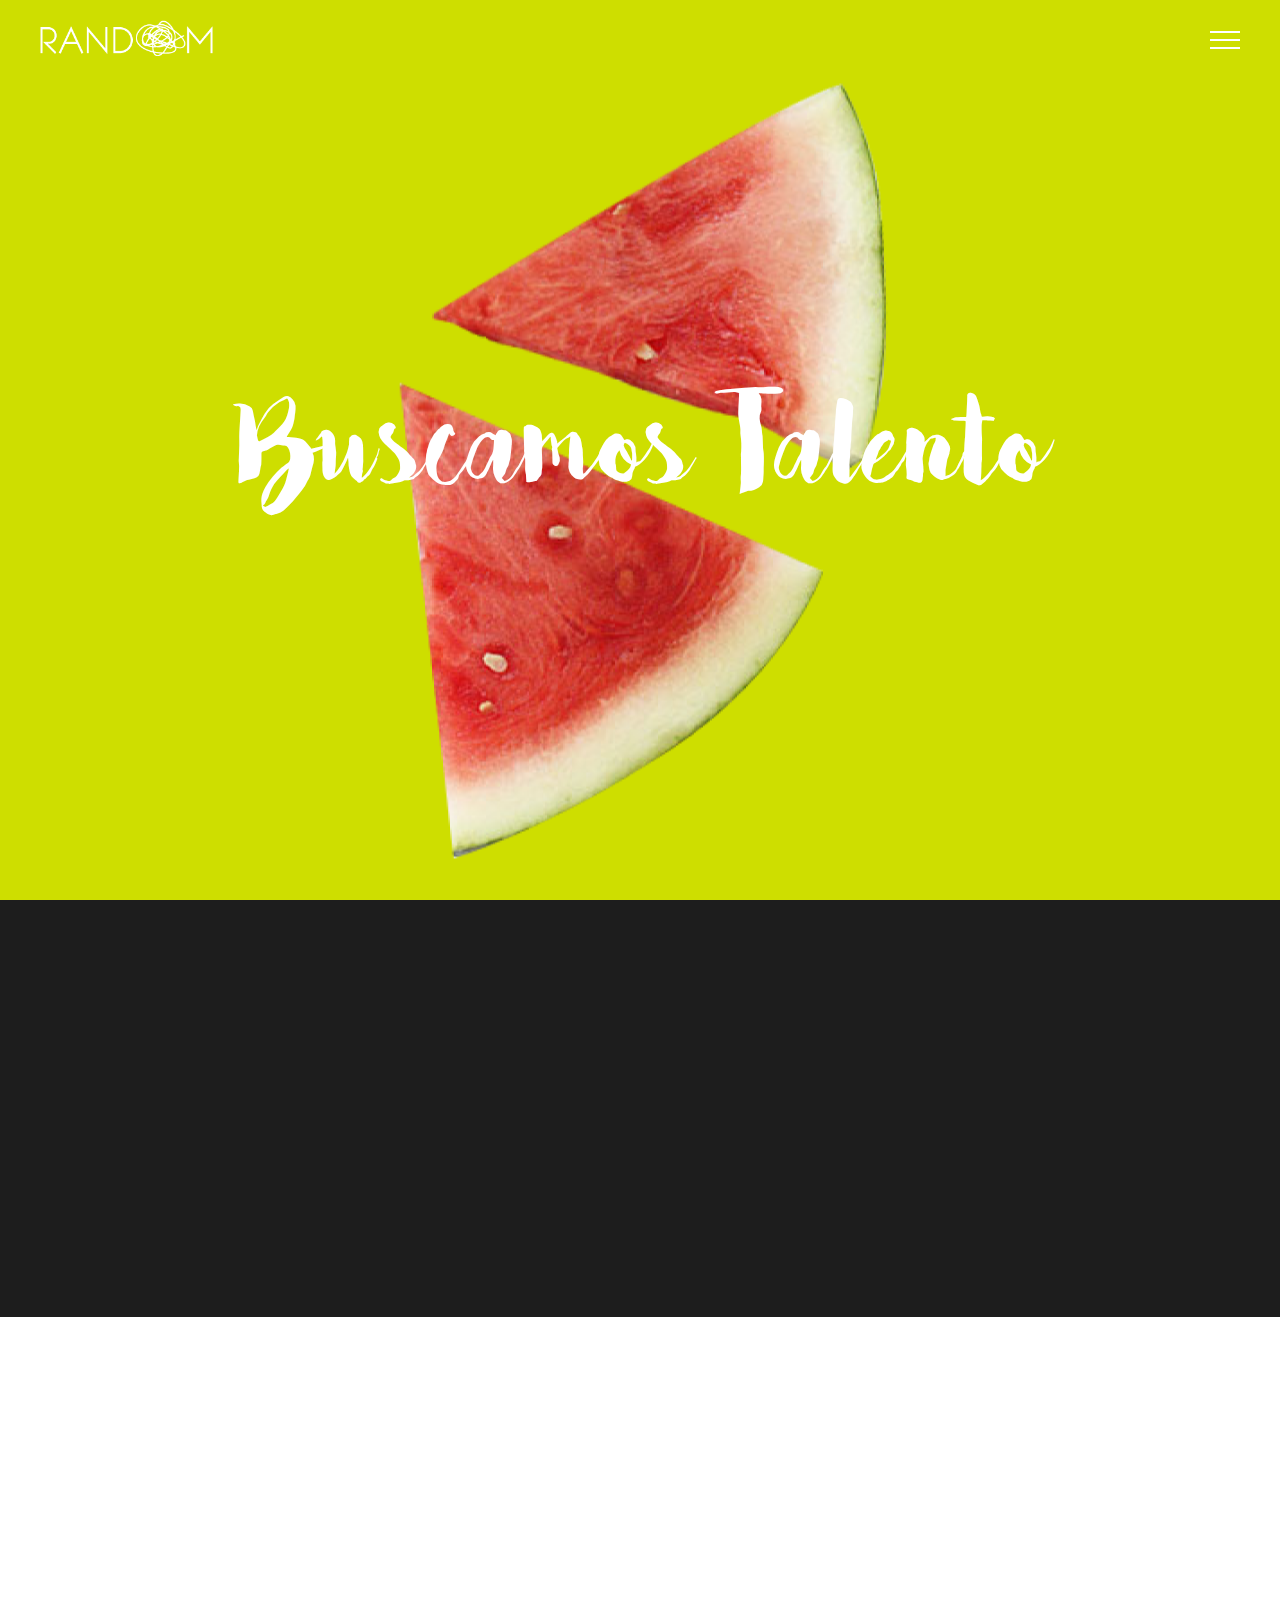
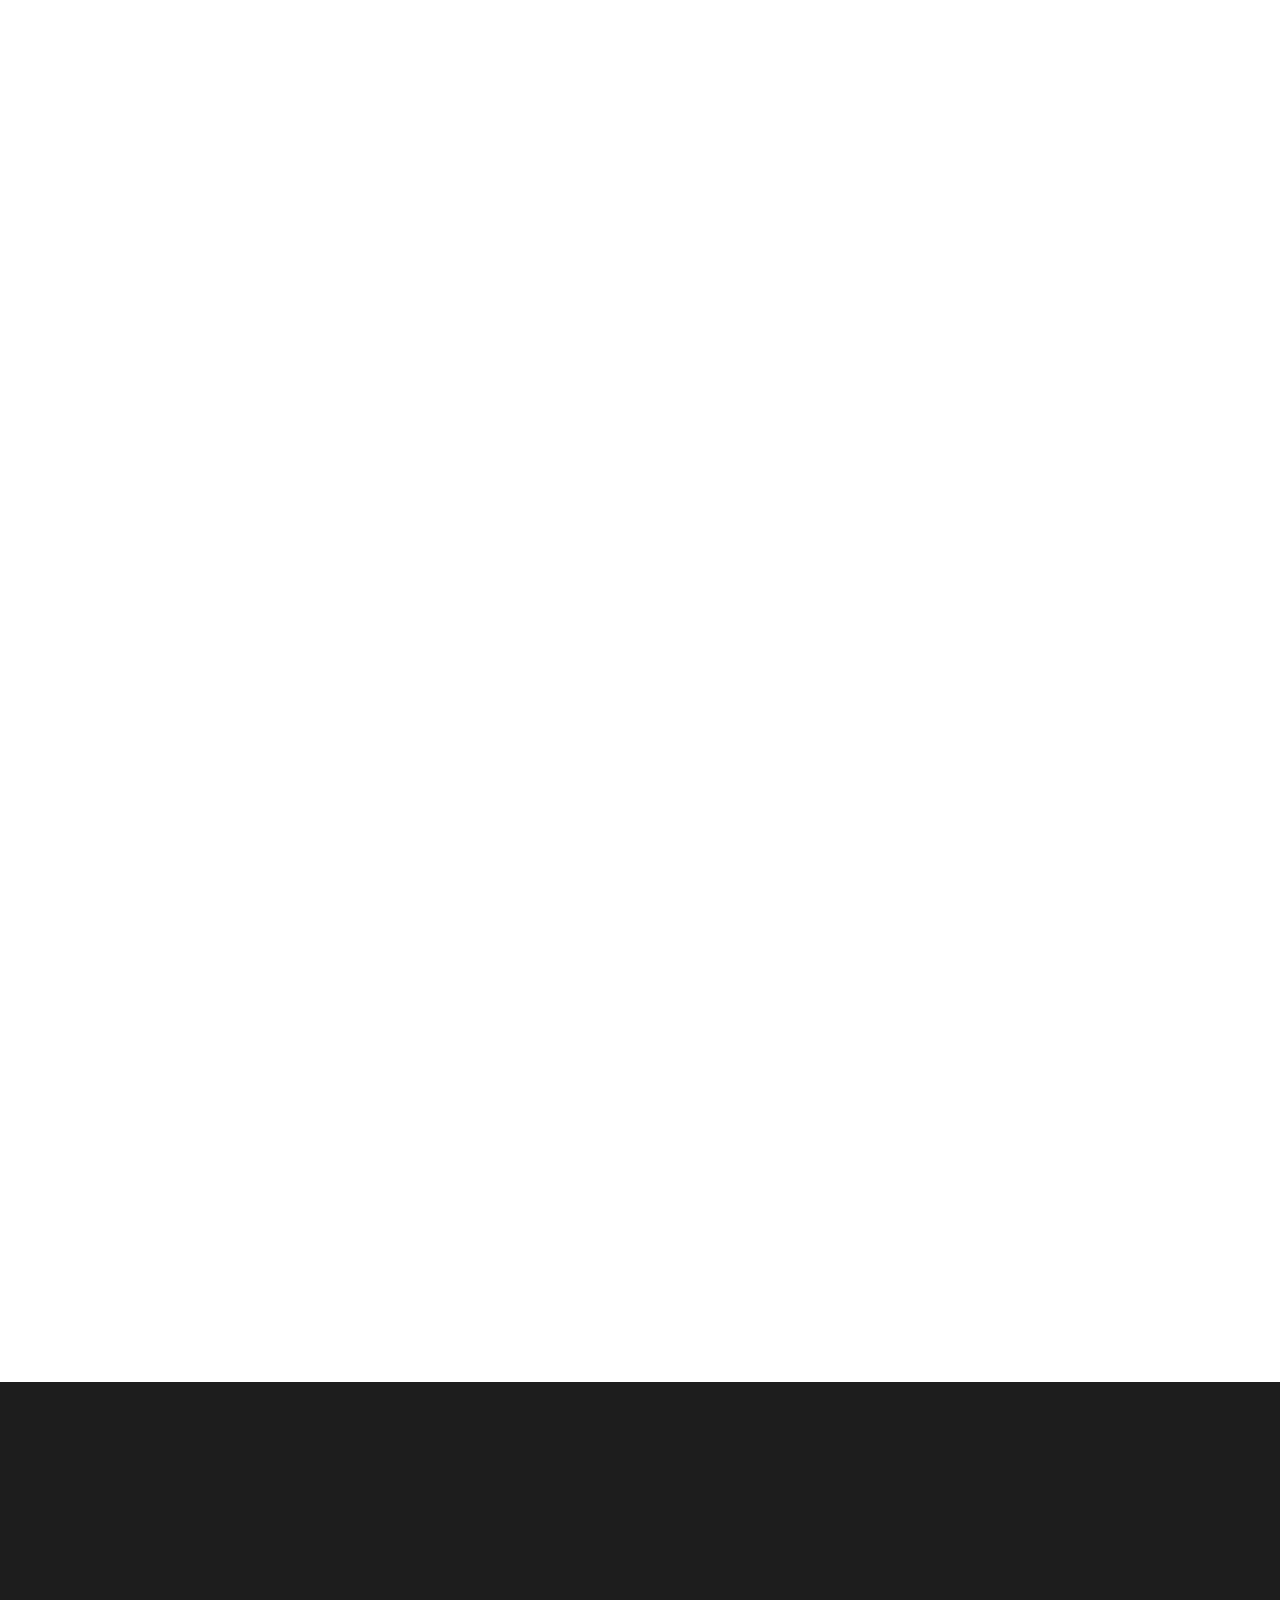
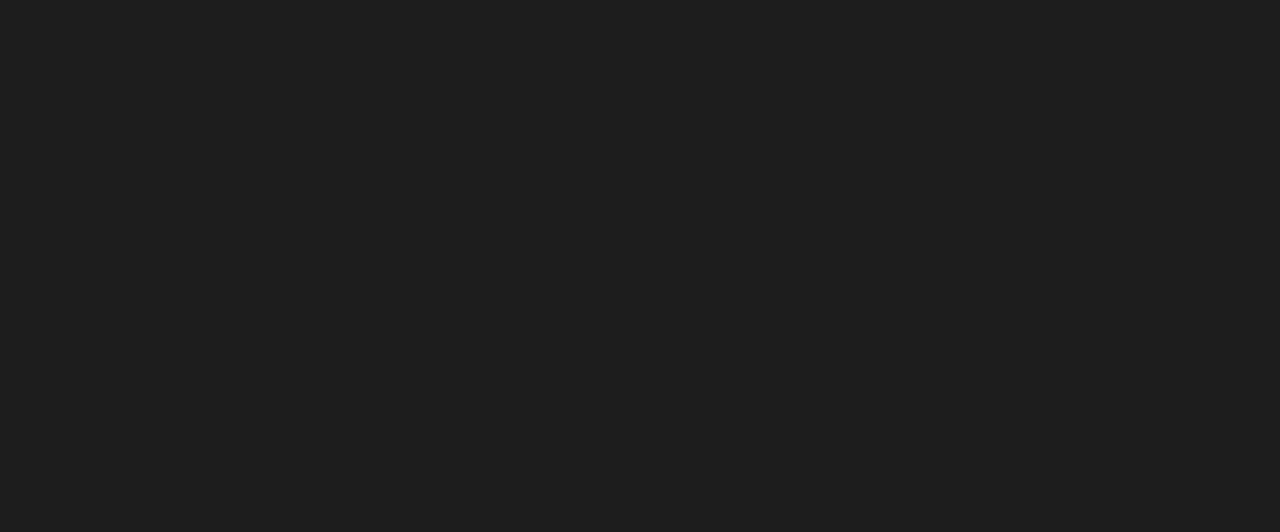
==== buscamos-talento.html @ 231b16b6 "Proyecto base" ====
<!DOCTYPE html>
<html lang="es">
<head>
<meta charset="utf-8">
<meta http-equiv="X-UA-Compatible" content="IE=edge">
<meta name="viewport" content="width=device-width, initial-scale=1">
<title>Random | Agencia de Mkt Digital</title>
<meta name="author" content="Themezinho">
<meta name="description" content="Agencia de marketing digital en Guadalajara">
<meta name="keywords" content="random, agencia, marketing, html, template, carousel, theme, agency, html5">

<!-- SOCIAL MEDIA META -->
<meta property="og:description" content="Agencia de marketing digital en Guadalajara">
<meta property="og:image" content="http://www.sitiorandom.com/">
<meta property="og:site_name" content="RANDOM">
<meta property="og:title" content="RANDOM">
<meta property="og:type" content="website">
<meta property="og:url" content="http://www.sitiorandom.com/">

<!-- FAVICON FILES -->
<link href="ico/apple-touch-icon-144-precomposed.png" rel="apple-touch-icon-precomposed" sizes="144x144">
<link href="ico/apple-touch-icon-114-precomposed.png" rel="apple-touch-icon-precomposed" sizes="114x114">
<link href="ico/apple-touch-icon-72-precomposed.png" rel="apple-touch-icon-precomposed" sizes="72x72">
<link href="ico/apple-touch-icon-57-precomposed.png" rel="apple-touch-icon-precomposed">
<link href="ico/favicon.png" rel="shortcut icon">

<!-- CSS FILES -->
<link href="css/main.css" rel="stylesheet">

<!-- HTML5 shim and Respond.js for IE8 support of HTML5 elements and media queries -->
<!-- WARNING: Respond.js doesn't work if you view the page via file:// -->
<!--[if lt IE 9]>
      <script src="https://oss.maxcdn.com/html5shiv/3.7.2/html5shiv.min.js"></script>
      <script src="https://oss.maxcdn.com/respond/1.4.2/respond.min.js"></script>
    <![endif]-->
</head>
<body>
<div class="loading">
  <div class="loader">
    <h2 class="loading-text cd-headline clip is-full-width"> <span class="cd-words-wrapper"> <b class="is-visible">Espera</b> <b>Creando cosas increíbles...</b></span> </h2>
    
    <div class="loading-image"><img src="images/loading.gif" alt="Image"></div>
  </div>
  <!-- end loader --> 
</div>
<!-- end loading -->
<div class="transition-overlay"></div>
<!-- end transition-overlay -->
<div class="navigation" role="navigation">
  <!-- end video-bg -->
  <div class="table">
    <div class="inner">
      <nav>
        <ul>
          <li><a href="index.html">HOME</a></li>
          <li class="dropdown"> <a href="#" class="dropdown-toggle" data-toggle="dropdown" role="button" aria-haspopup="true" aria-expanded="false">SERVICIOS</a>
            <ul class="dropdown-menu" style="left: 15%">
              <li><a href="branding.html" class="transition">Branding</a></li>
              <li><a href="diseño.html" class="transition">Diseño</a></li>
              <li><a href="#" class="transition">Posicionamiento Web</a></li>
              <li><a href="#" class="transition">Social Media</a></li>
              <li><a href="#" class="transition">Fotografía</a></li>
              <li><a href="#" class="transition">Programación</a></li>
            </ul>
          </li>
          
          <li class="dropdown"><a href="#" class="dropdown-toggle" data-toggle="dropdown" role="button" aria-haspopup="true" aria-expanded="false">CONTACTO</a>
             <ul class="dropdown-menu" style="left: 35%;">
              <li><a href="#" class="transition">Trabaja con nosotros</a></li>
              <li><a href="#" class="transition">Cotiza</a></li>
            </ul>
          </li>
         
        </ul>
      </nav>
      <span class="copyright">© 2015 Random | Agencia de mkt Digital</span> </div>
    <!-- end inner --> 
  </div>
  <!-- end table --> 
</div>
<nav class="navbar navbar-default" role="navigation">
  <div class="container">
    <div class="row">
      <div class="col-xs-12"> <a href="#"><img src="images/random-logo.png" alt="Image" class="logo"></a>
        <div class="hamburger-menu"> <span></span> <span></span> <span></span> <span></span> </div>
      </div>
      <!-- end col-12 --> 
    </div>
    <!-- end row --> 
  </div>
  <!-- end container --> 
</nav>
<!-- end navbar -->
<section class="int-header buscamos-talento">
  <div class="table">
    <div class="inner">
      <div class="container">
        <h3>Buscamos Talento</h3>
      <!-- end container --> 
    </div>
    <!-- end inner --> 
  </div>
  <!-- end table --> 
</section>
<!-- end int-header -->
<main>
  <section class="showcase">
    <div class="header">
      <div class="container">
        <div class="row">
          <div class="col-xs-12">
            <div class="wow fadeInUp row" data-wow-delay="0.5s">
              <div class="col-md-3">
                <p class="title-talento">
                  te estamos<br>
                  buscando
                </p>
              </div>
              <div class="col-md-9">
                <p class="info-talento">
                  Buscamos gente talentosa y que le apasione su trabajo.
                </p>
                <p class="info-talento">
                  ¿Qué tipo de vacantes tenemos constantemente? Diseño gráfico, mercadotecnia, community manager, fotografía, conocimiento en adwords, programación web, y otros temas relacionados con los servicios que ofrecemos...
                </p>

                <p class="info-talento">
                  ¡Si eres joven, talentoso y apasionado por tu trabajo, te estamos buscando!
                  Envía tu CV a talento@sitiorandom.com
                </p>
              </div>
            </div>
           </div>
          <!-- end col-12 --> 
        </div>
        <!-- end row --> 
      </div>
      <!-- end container --> 
    </div>
    <!-- end header -->
    <div class="portfolio">
      <div class="container">
        <div class="row">
          <div class="col-xs-12">
            <ul class="portfolio-masonry">
              <li class="half wow fadeInUp" data-wow-delay="0.05s">
                <figure><img src="images/branding/estro.jpg" alt="Image"><a href="images/branding/santa-helena.jpg" class="swipebox" title="Santa Helena">
                  <figcaption class="bg-color-black">
                    <div class="table">
                      <div class="inner"> Santa<br/>Helena </div>
                    </div>
                  </figcaption>
                  </a> </figure>
              </li>
              <li class="half wow fadeInUp" data-wow-delay="0.10s">
                <figure><img src="images/branding/estro.jpg" alt="Image"> <a href="images/branding/estro.jpg" class="swipebox" title="Santa Helena">
                  <figcaption class="bg-color-black">
                    <div class="table">
                      <div class="inner">ESTRO</div>
                    </div>
                  </figcaption>
                  </a> </figure>
              </li>
              <li class="half wow fadeInUp" data-wow-delay="0.15s">
                <figure> <img src="images/branding/ara.jpg" alt="Image"> <a href="images/branding/ara.jpg" class="swipebox" title="Santa Helena">
                  <figcaption class="bg-color-black">
                    <div class="table">
                      <div class="inner"> ARA</div>
                    </div>
                  </figcaption>
                  </a> </figure>
              </li>
              <li class="half wow fadeInUp" data-wow-delay="0.05s">
                <figure> <img src="images/branding/kanti.jpg" alt="Image"> <a href="images/branding/kanti.jpg" class="swipebox" title="KANTI">
                  <figcaption class="bg-color-black">
                    <div class="table">
                      <div class="inner"> KANTI</div>
                    </div>
                  </figcaption>
                  </a> </figure>
              </li>
            </ul>
          </div>
          <!-- end col-12 --> 
        </div>
        <!-- end row --> 
      </div>
      <!-- end container --> 
    </div>
    <!-- end portfolio --> 
  </section>
  <!-- end showcase --> 
  <section class="contact-form buscamos-talento">
    <div class="container">
      <div class="row">
      <div class="col-xs-12">
          <div class="title-box">
            <h2 class="wow fadeInUp" data-wow-delay="0.05s">Trabaja con nosotros.</h2>
          </div>
          <!-- end title-box --> 
        </div>
        <!-- end col-12 -->
        <div class="col-xs-12 wow fadeInUp" data-wow-delay="0.15s">
          <form id="buscamos-talento" name="buscamos-talento" method="post">
            <div class="form-group">
              <label>¿EN QUÉ ÁREA TE GUSTARÍA TRABAJAR?</label>
              <select class="form-control" id="area" name="area">
                <option value="Diseño Gráfico">Diseño Gráfico</option>
                <option value="Programación">Programación</option>
                <option value="Agente de Cuentas">Agente de Cuentas</option>
                <option value="Community Manager">Community Manager</option>
              </select>
            </div>
            <div class="form-group">
              <label>¿PRACTICANTE O TIEMPO COMPLETO?</label>
               <input type="text" name="tiempo" id="timepo" required>
            </div>
            <!-- end form-group -->
            <div class="form-group">
              <label>NOMBRE</label>
               <input type="text" name="nombre" id="nombre" required>
            </div>
            <!-- end form-group -->
            <div class="form-group">
              <label>CORREO</label>
               <input type="text" name="email" id="email" required>
            </div>
            <!-- end form-group -->
            <div class="form-group">
              <label>TELÉFONO</label>
              <input type="text" name="numero" id="numero" required>
            </div>
            <!-- end form-group -->
            <div class="form-group">
              <button id="submit" type="submit" name="submit">SEND NOW</button>
            </div>
            <!-- end form-group -->
          </form>
          <div id="success" class="alert alert-success" role="alert">
          <p>Tu mensaje ha sido enviado con éxito! Te contactaremos tan rápido como podamos.</p>
        </div>
        <!-- end success -->
        <div id="error" class="alert alert-danger" role="alert">
          <p>Algo salió mal, intenta refrescar la página y llena el formulario de nuevo.</p>
        </div>
        <!-- end error -->
        </div>
        <!-- end col-12 --> 
      </div>
      <!-- end row --> 
    </div>
    <!-- end container --> 
  </section>
  <!-- end contact-form  --> 
</main>
<div class="footer-space"></div>
<footer>
  <div class="container">
    <div class="row">
      <div class="col-xs-12 text-center">
        <h3>WE ARE A DIGITAL AGENCY</h3>
        <div class="instafeed" id="instafeed"></div>
        <div class="social-footer">
          <!-- <img src="images/sub-footer.png" style="visibility: hidden;"> -->
          <div class="row">
            <div class="col-md-3" style="padding: 4em;padding-left: 10em;">
              <p class="social-info">
                Contáctanos<br>
                <span>T. 3280 2893</span><br>
                <span>
                  <a href="#" targe="_blank"><img src="images/social-facebook.png" alt="social"></a>
                  <a href="#" targe="_blank"><img src="images/social-instagram.png" alt="social"></a> 
                  <a href="#" targe="_blank"><img src="images/social-betheme.png" alt="social"></a>
                </span>
              </p>
            </div>

            <div class="col-md-3" style="padding: 4em;">
              <p class="social-info">
                Suscripción<br>
                <input type="email" name="email" placeholder="E-mail"><br>
                <input type="submit" value="Suscribirse">
              </p>
            </div>
          </div>
        </div>

        <div class="sub-footer">
          <div class="col-md-5" style="padding-left: 100px;">
            <div>
              <span class="copyright">Buscamos talento:</span> <a href="#" target="_blank">Diseñador gráfico</a> / <a href="#" target="_blank">Community Manager</a> / <a href="#" target="_blank">Programador</a>
            </div>
          </div>

          <div class="col-md-2 col-md-offset-5">
              <a href="#" target="_blank">Politicas y aviso de Publividad</a>
          </div>
        </div>
        
      </div>
      <!-- end col-12 -->
    </div>
    <!-- end row --> 
  </div>
  <!-- end container --> 
</footer>
<!-- end footer --> 

<!-- JS FILES --> 
<script src="js/jquery.min.js"></script> 
<script type="text/javascript">
(function($) {
	$(window).load(function(){
		$(".loading .loading-image").addClass("dissappear");
		$(".loading .loading-text").addClass("dissappear");
		$(".int-header").addClass("goes-up");
		$(".navbar-default").addClass("show");
		$('.loading').delay(1000).addClass("fade-out");	
	});
})(jQuery)
</script> 
<script src="js/bootstrap.min.js"></script> 
<script src="js/jquery.form.js"></script> 
<script src="js/jquery.validate.min.js"></script> 
<script src="js/buscamos-talento-form.js"></script> 
<script src="js/waypoints.min.js"></script> 
<script src="js/jquery.counterup.min.js"></script> 
<script src="js/jquery.textrotater.js"></script> 
<script src="js/jquery.stellar.js"></script> 
<script src="js/jquery.vopacity.js"></script> 
<script src="js/wow.js"></script> 
<script src="js/masonry.min.js"></script> 
<script src="js/jquery.swipebox.js"></script> 
<script src='js/jquery.themepunch.tools.min.js' type='text/javascript' ></script> 
<script src='js/jquery.themepunch.revolution.min.js' type='text/javascript' ></script> 
<script src='js/settings.js' type='text/javascript' ></script> 
<script src="js/instafeed.min.js" type="text/javascript"></script>
<script src="js/scripts.js" type="text/javascript"></script>
<script src="js/custom.js" type="text/javascript"></script>
</body>
</html>
---- css/main.css ----
@import url("animate.css");
@import url("fpslineicons.css");
@import url("settings.css");
@import url("swipebox.css");
@import url("text-rotater.css");
@import url("bootstrap.css");
@import url("bootstrap.min.css");
@import url("style.css");
@import url("custom.css");
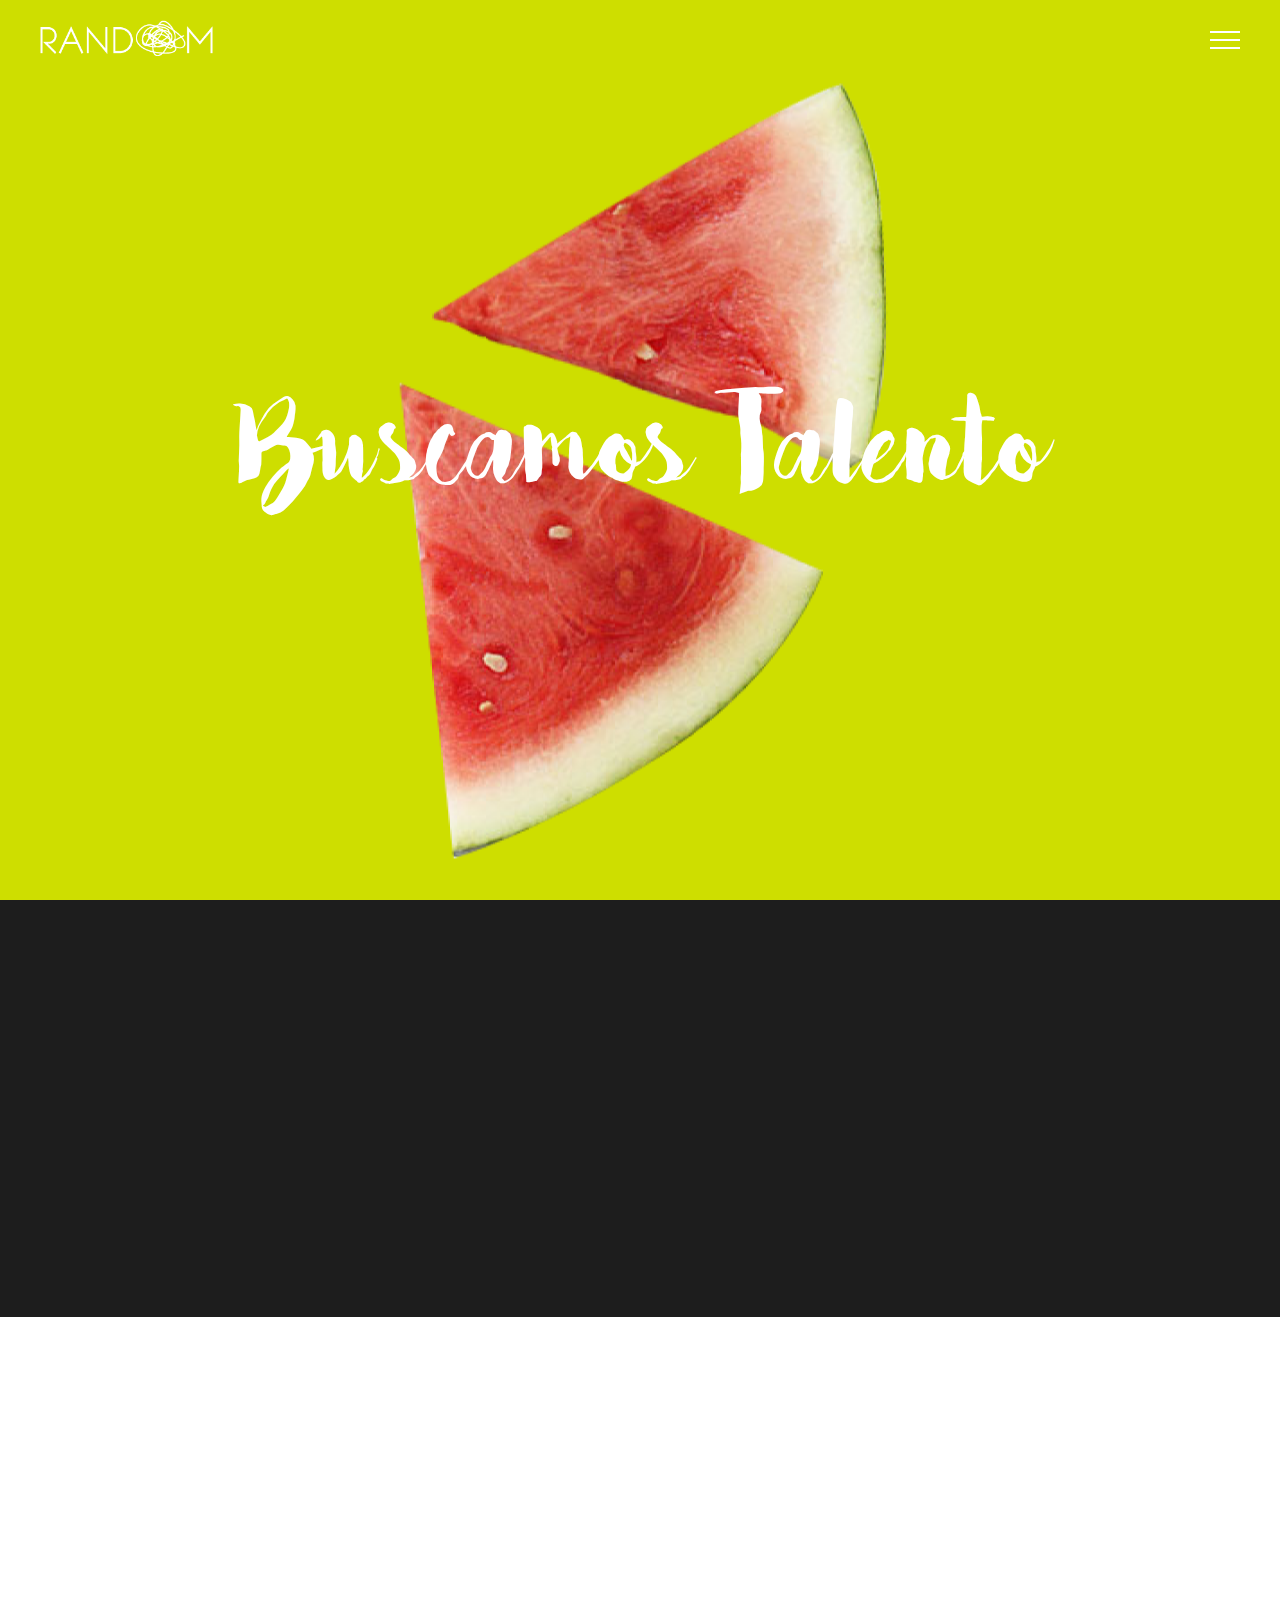
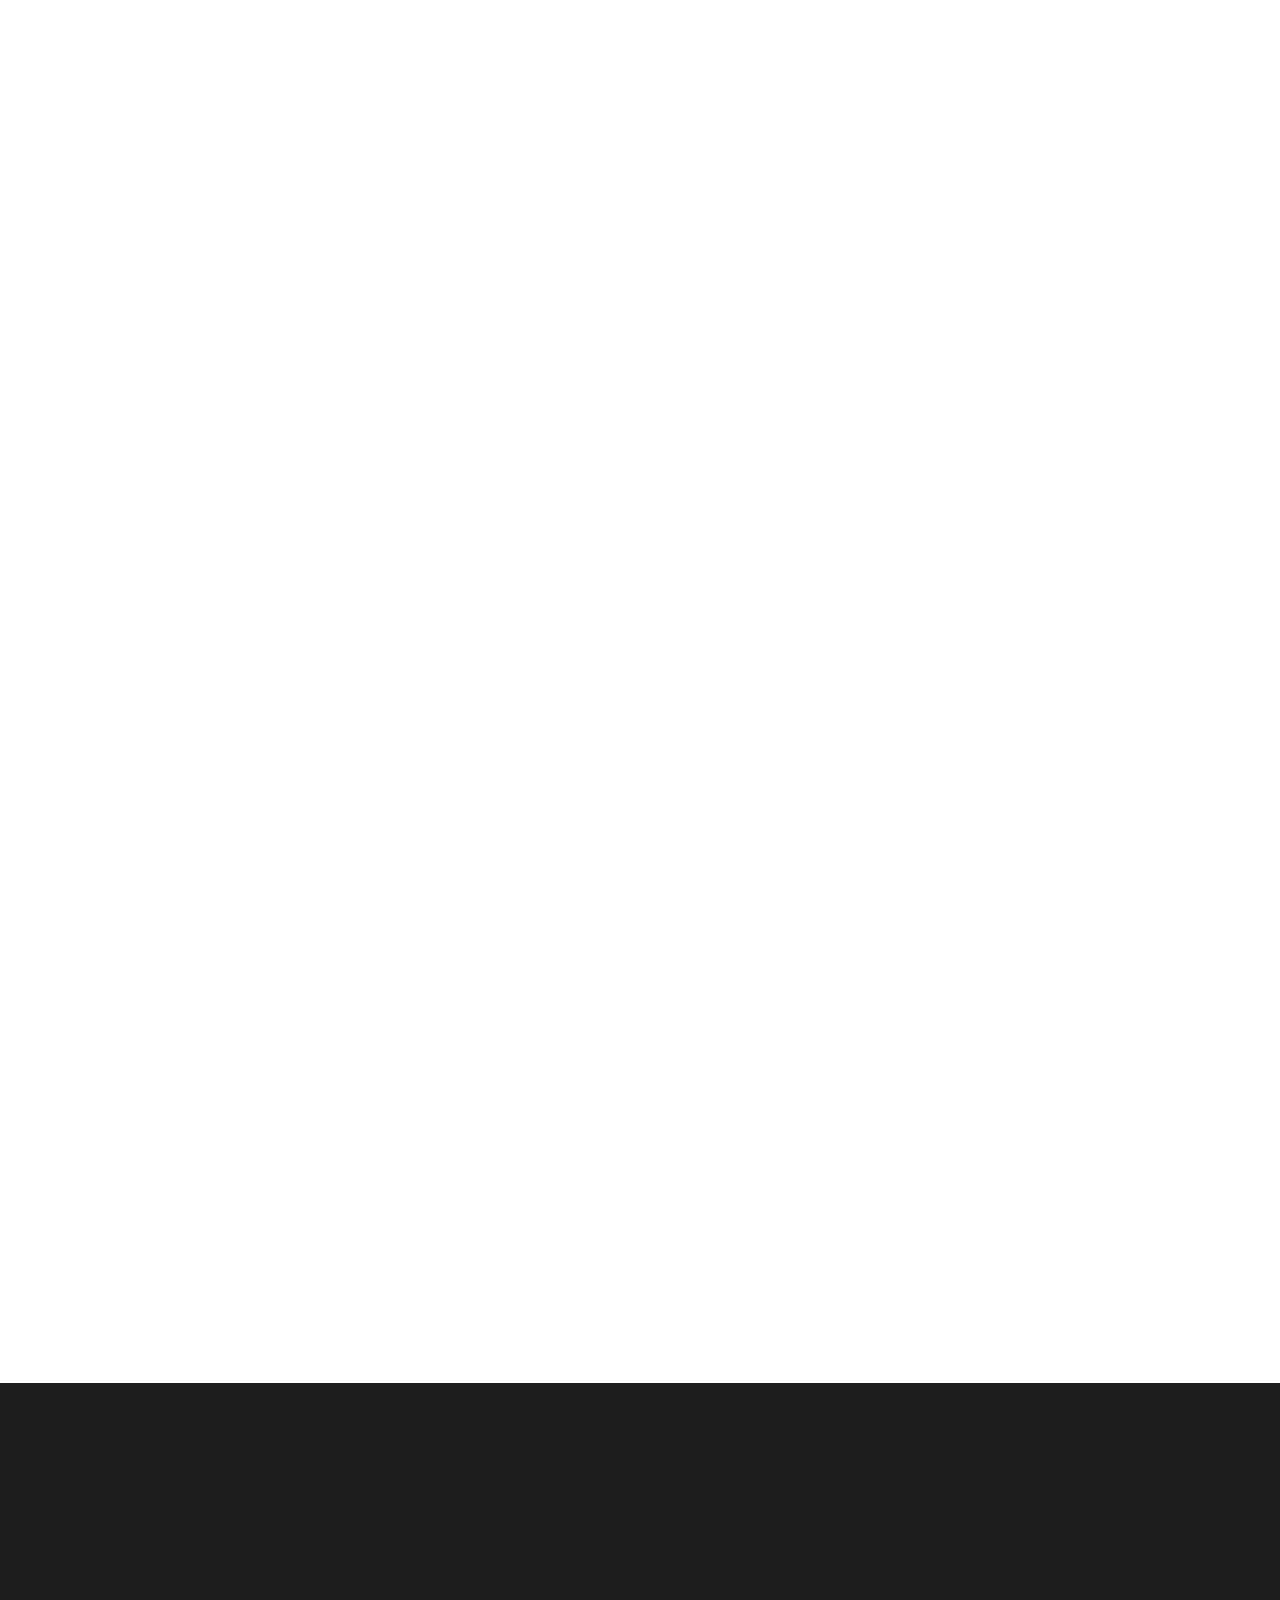
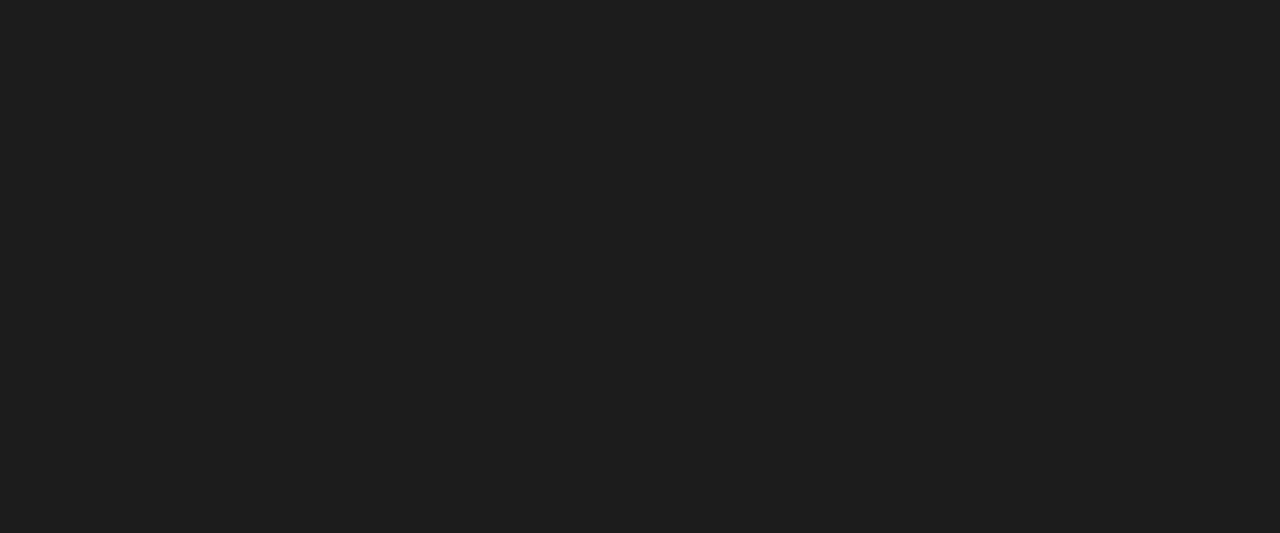
==== commit db3bc6ae: "Configuración de correos de landing y modificación de vistas" ====
--- a/buscamos-talento.html
+++ b/buscamos-talento.html
@@ -35,6 +35,15 @@
     <![endif]-->
 </head>
 <body>
+<!-- Google Tag Manager -->
+<noscript><iframe src="//www.googletagmanager.com/ns.html?id=GTM-PJQDLG"
+height="0" width="0" style="display:none;visibility:hidden"></iframe></noscript>
+<script>(function(w,d,s,l,i){w[l]=w[l]||[];w[l].push({'gtm.start':
+new Date().getTime(),event:'gtm.js'});var f=d.getElementsByTagName(s)[0],
+j=d.createElement(s),dl=l!='dataLayer'?'&l='+l:'';j.async=true;j.src=
+'//www.googletagmanager.com/gtm.js?id='+i+dl;f.parentNode.insertBefore(j,f);
+})(window,document,'script','dataLayer','GTM-PJQDLG');</script>
+<!-- End Google Tag Manager -->
 <div class="loading">
   <div class="loader">
     <h2 class="loading-text cd-headline clip is-full-width"> <span class="cd-words-wrapper"> <b class="is-visible">Espera</b> <b>Creando cosas increíbles...</b></span> </h2>
@@ -201,7 +210,7 @@
         </div>
         <!-- end col-12 -->
         <div class="col-xs-12 wow fadeInUp" data-wow-delay="0.15s">
-          <form id="buscamos-talento" name="buscamos-talento" method="post">
+          <form id="buscamos-talento" name="buscamos-talento" method="post" enctype="multipart/form-data">
             <div class="form-group">
               <label>¿EN QUÉ ÁREA TE GUSTARÍA TRABAJAR?</label>
               <select class="form-control" id="area" name="area">
@@ -232,18 +241,24 @@
             </div>
             <!-- end form-group -->
             <div class="form-group">
-              <button id="submit" type="submit" name="submit">SEND NOW</button>
+              <a class="btn btn-default input-file" href="javascript:void(0);">ADJUNTA TU CV</a>
+              <button id="submit" type="submit" name="submit">ENVIAR</button>
             </div>
             <!-- end form-group -->
+            <input type="file" id="cv" style="display: none;"></input>
           </form>
           <div id="success" class="alert alert-success" role="alert">
           <p>Tu mensaje ha sido enviado con éxito! Te contactaremos tan rápido como podamos.</p>
-        </div>
-        <!-- end success -->
-        <div id="error" class="alert alert-danger" role="alert">
+          </div>
+          <!-- end success -->
+          <div id="error" class="alert alert-danger" role="alert">
           <p>Algo salió mal, intenta refrescar la página y llena el formulario de nuevo.</p>
-        </div>
-        <!-- end error -->
+          </div>
+          <!-- end error -->
+          <div id="file-error" class="alert alert-danger" role="alert">
+            <p>Ocurrio un error al subir el archivo, intenta subir otro archivo o refrescar la página .</p>
+          </div>
+          <!-- end file error -->
         </div>
         <!-- end col-12 --> 
       </div>
@@ -268,19 +283,28 @@
                 Contáctanos<br>
                 <span>T. 3280 2893</span><br>
                 <span>
-                  <a href="#" targe="_blank"><img src="images/social-facebook.png" alt="social"></a>
-                  <a href="#" targe="_blank"><img src="images/social-instagram.png" alt="social"></a> 
-                  <a href="#" targe="_blank"><img src="images/social-betheme.png" alt="social"></a>
+                  <a href="https://www.facebook.com/sitiorandom" target="_blank"><img src="images/social-facebook.png" alt="social"></a>
+                  <a href="https://www.instagram.com/sitiorandom/" target="_blank"><img src="images/social-instagram.png" alt="social"></a> 
+                  <a href="#" target="_blank"><img src="images/social-betheme.png" alt="social"></a>
                 </span>
               </p>
             </div>
 
             <div class="col-md-3" style="padding: 4em;">
-              <p class="social-info">
-                Suscripción<br>
-                <input type="email" name="email" placeholder="E-mail"><br>
-                <input type="submit" value="Suscribirse">
-              </p>
+              <form id="newsletter" name="contact" method="post">
+                <p class="social-info">
+                    Suscripción<br>
+                    <input type="email" name="email" placeholder="E-mail"><br>
+                    <input type="submit" value="Suscribirse">
+                </p>
+              </form>
+              <div id="news-success" class="alert alert-success" role="alert">
+                <p>¡Te has suscrito a nuestro newsletter! por favor, confirma en tu correo.</p>
+              </div>
+              <!-- end success -->
+              <div id="news-error" class="alert alert-danger" role="alert">
+                <p>Algo salió mal, intenta refrescar la página y llena el formulario de nuevo.</p>
+              </div>
             </div>
           </div>
         </div>
@@ -316,13 +340,65 @@
 		$(".int-header").addClass("goes-up");
 		$(".navbar-default").addClass("show");
 		$('.loading').delay(1000).addClass("fade-out");	
+
+    /* Custom buscamos-talento .js */
+    $('a.input-file').click(function()
+    {
+      $('#cv').click();
+    });
+
+
+    $('input[type="file"]').change(function(event)
+    {
+      $('#file-error').fadeOut();
+
+      var inputFile = document.getElementById('cv');
+      var file = inputFile.files[0];
+
+      var data = new FormData();
+
+      data.append('archivo', file);
+
+      $.ajax(
+      {
+        url : 'process/subir.php',
+        type : 'POST',
+        contentType  :false,
+        data : data,
+        processData : false,
+        cache : false
+      })
+      .done(function(response)
+      {
+        if(response == false)
+        {
+          $('#file-error').fadeIn();
+        }
+        else
+        {
+          if($('input[name="archivo"]').length)
+            $('input[name="archivo"]').val(response);
+          else
+          { 
+            $('#buscamos-talento').append($('<input>', {
+              'type' : 'hidden',
+              'name' : 'archivo',
+              'value' : response
+            }));
+          }
+        }
+      });
+      
+    });
+    /****           ****/
 	});
 })(jQuery)
 </script> 
 <script src="js/bootstrap.min.js"></script> 
 <script src="js/jquery.form.js"></script> 
 <script src="js/jquery.validate.min.js"></script> 
-<script src="js/buscamos-talento-form.js"></script> 
+<script src="js/forms/newsletter.js"></script>
+<script src="js/forms/buscamos-talento.js"></script> 
 <script src="js/waypoints.min.js"></script> 
 <script src="js/jquery.counterup.min.js"></script> 
 <script src="js/jquery.textrotater.js"></script> 
